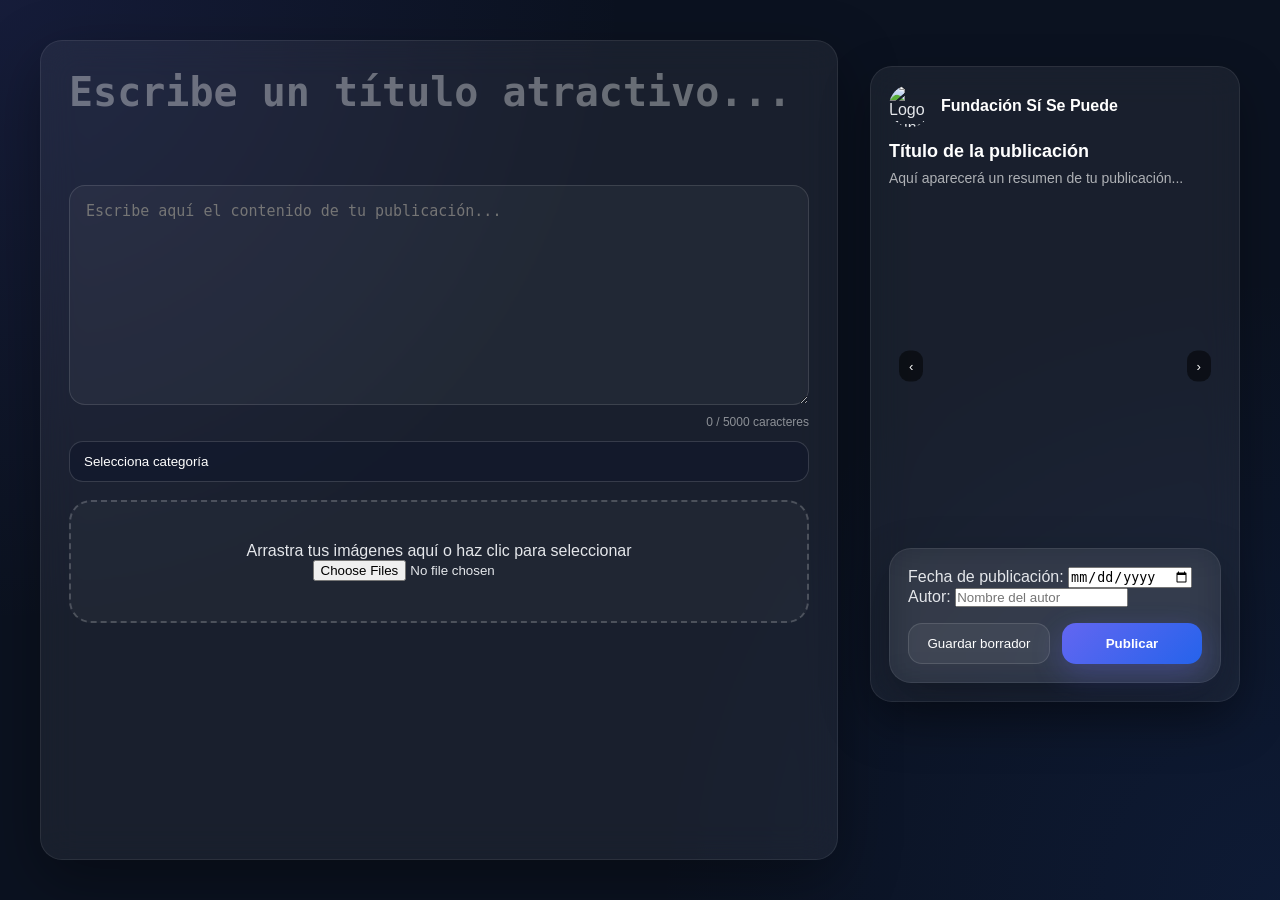
==== pages/añadir publicaciones/index.html @ c0f2b77d "Hice pagina de añadir publicaciones" ====
<!DOCTYPE html>
<html lang="es">
<head>
  <meta charset="UTF-8">
  <title>Añadir Publicación</title>
  <link rel="stylesheet" href="index.css">
</head>
<body>
  <div class="dashboard-container">
    <!-- Sección izquierda -->
    <section class="editor-section">
      <!-- Título -->
<textarea id="post-title" class="title-input" placeholder="Escribe un título atractivo..."></textarea>


      <!-- Descripción -->
      <textarea id="post-description" class="description-input" placeholder="Escribe aquí el contenido de tu publicación..."></textarea>
      <div class="char-counter">0 / 5000 caracteres</div>

      <!-- Categoría -->
      <select id="post-category" class="category-select">
        <option value="">Selecciona categoría</option>
        <option value="Noticias">Noticias</option>
        <option value="Eventos">Eventos</option>
        <option value="Historias">Historias</option>
      </select>

      <!-- Área drag & drop -->
      <div class="image-upload" id="image-upload">
        <p>Arrastra tus imágenes aquí o haz clic para seleccionar</p>
        <input type="file" id="post-images" multiple accept="image/*">
      </div>

      <!-- Galería -->
      <div class="image-gallery" id="image-gallery"></div>
    </section>

    <!-- Sección derecha -->
    <aside class="sidebar">
      <!-- Vista previa -->
<div class="preview-card">
  <!-- Encabezado tipo perfil -->
  <div class="preview-header">
    <img src="../../assets/images/logoencabezado.png" alt="Logo Fundación" class="preview-logo">
    <span class="preview-name">Fundación Sí Se Puede</span>
  </div>

  <!-- Título y descripción -->
  <h3 id="preview-title">Título de la publicación</h3>
  <p id="preview-description">Aquí aparecerá un resumen de tu publicación...</p>

  <!-- Carrusel de imágenes -->
<div class="preview-carousel">
  <div class="preview-carousel-track" id="preview-carousel-track">
    <!-- Aquí se insertarán las imágenes -->
  </div>
  <button class="carousel-btn prev" id="carousel-prev">‹</button>
  <button class="carousel-btn next" id="carousel-next">›</button>
</div>


      <!-- Configuración -->
<div class="settings-card">
  <label>Fecha de publicación:</label>
  <input type="date" id="post-date">

  <br> <!-- 🔹 Forzamos salto de línea -->

  <label>Autor:</label>
  <input type="text" id="post-author" placeholder="Nombre del autor">

  <!-- Botones -->
  <div class="buttons">
    <button class="btn-secondary" id="btn-draft">Guardar borrador</button>
    <button class="btn-primary" id="btn-publish">Publicar</button>
  </div>
</div>


    </aside>
  </div>

  <!-- Conexión al JS externo -->
  <script type="module" src="index.js"></script>
</body>
</html>
---- pages/añadir publicaciones/index.css ----
/* =========================================================
   RESET GENERAL
   (Normaliza márgenes y evita errores visuales)
========================================================= */

* {
  margin: 0;
  padding: 0;
  box-sizing: border-box;
}

/* =========================================================
   FONDO GENERAL DE LA PÁGINA
   (Fondo oscuro moderno tipo dashboard premium)
========================================================= */

body {
  font-family: 'Inter', sans-serif;

  background:
    radial-gradient(circle at top left, rgba(99,102,241,0.12), transparent 40%),
    radial-gradient(circle at bottom right, rgba(37,99,235,0.10), transparent 40%),
    #0b1220;

  color: #e5e7eb;
}

/* =========================================================
   LAYOUT PRINCIPAL
   (Divide editor izquierda y preview derecha)
========================================================= */

.dashboard-container {
  display: flex;
  gap: 32px;
  padding: 40px;
  min-height: 100vh;
}

/* =========================================================
   PANEL IZQUIERDO (EDITOR)
========================================================= */

.editor-section {
  flex: 2;

  background: rgba(255,255,255,0.06);
  border: 1px solid rgba(255,255,255,0.08);
  backdrop-filter: blur(18px);

  padding: 28px;
  border-radius: 22px;

  box-shadow: 0 20px 60px rgba(0,0,0,0.35);

  transition: 0.3s ease;
}

.editor-section:hover {
  transform: translateY(-3px);
}

/* =========================================================
   INPUT: TÍTULO
   (Tipo editor moderno grande)
========================================================= */

.title-input {
  width: 100%;
  font-size: 40px;
  font-weight: 800;

  background: transparent;
  border: none;
  outline: none;

  color: #ffffff;

  margin-bottom: 20px;

  resize: none;
}

.title-input::placeholder {
  color: rgba(255,255,255,0.35);
}

/* =========================================================
   INPUT: DESCRIPCIÓN
========================================================= */

.description-input {
  width: 100%;
  min-height: 220px;

  padding: 16px;

  border-radius: 16px;

  border: 1px solid rgba(255,255,255,0.12);
  background: rgba(255,255,255,0.04);

  color: #e5e7eb;

  font-size: 15px;

  outline: none;

  transition: 0.25s ease;
}

.description-input:focus {
  border-color: #6366f1;
  box-shadow: 0 0 0 4px rgba(99,102,241,0.2);
}

/* contador de caracteres */
.char-counter {
  text-align: right;
  font-size: 12px;
  color: rgba(255,255,255,0.5);
  margin-top: 6px;
}

/* =========================================================
   INPUTS GENERALES (categoría, fecha, autor)
========================================================= */

.category-select {
  width: 100%;

  margin-top: 12px;
  padding: 12px 14px;

  border-radius: 14px;

  background: rgba(15,23,42,0.6);

  border: 1px solid rgba(255,255,255,0.15);

  color: #ffffff;

  outline: none;

  cursor: pointer;

  transition: 0.25s ease;

  appearance: none; /* 🔥 elimina estilo nativo */
}

/* opciones dentro del select */
.category-select option {
  background: #0b1220;
  color: #ffffff;
}

/* hover/focus */
.category-select:focus {
  border-color: #6366f1;
  box-shadow: 0 0 0 4px rgba(99,102,241,0.25);
}
/* =========================================================
   ZONA DRAG & DROP IMÁGENES
========================================================= */

.image-upload {
  margin-top: 18px;

  padding: 40px;

  border-radius: 22px;

  border: 2px dashed rgba(255,255,255,0.2);

  background: rgba(255,255,255,0.03);

  text-align: center;

  cursor: pointer;

  transition: 0.3s ease;
}

.image-upload:hover {
  border-color: #6366f1;
  background: rgba(99,102,241,0.08);
  transform: translateY(-2px);
}

/* =========================================================
   GALERÍA DE MINIATURAS
========================================================= */

.image-gallery {
  display: grid;
  grid-template-columns: repeat(auto-fill, minmax(110px, 1fr));
  gap: 14px;

  margin-top: 20px;
}

/* miniatura */
.thumbnail {
  position: relative;

  height: 110px;

  border-radius: 16px;
  overflow: hidden;

  background: rgba(255,255,255,0.05);

  box-shadow: 0 10px 25px rgba(0,0,0,0.25);

  transition: 0.25s ease;
}

.thumbnail:hover {
  transform: scale(1.05);
  box-shadow: 0 20px 40px rgba(0,0,0,0.4);
}

.thumbnail img {
  width: 100%;
  height: 100%;
  object-fit: cover;
}

/* overlay eliminar */
.delete-label {
  position: absolute;
  inset: 0;

  display: flex;
  align-items: center;
  justify-content: center;

  background: rgba(15,23,42,0.75);
  backdrop-filter: blur(6px);

  color: white;

  opacity: 0;

  cursor: pointer;

  transition: 0.2s ease;
}

.thumbnail:hover .delete-label {
  opacity: 1;
}

/* =========================================================
   SIDEBAR DERECHA
========================================================= */

.sidebar {
  flex: 1;

  display: flex;
  flex-direction: column;

  gap: 40px; /* 🔥 antes 24px, ahora más aire real */

  padding-top: 10px;
}

/* =========================================================
   CARD DE PREVIEW Y CONFIGURACIÓN
========================================================= */

.preview-card,
.settings-card {
  background: rgba(255,255,255,0.06);
  border: 1px solid rgba(255,255,255,0.08);

  border-radius: 22px;

  padding: 18px;

  backdrop-filter: blur(18px);

  box-shadow: 0 20px 50px rgba(0,0,0,0.3);

  transition: 0.3s ease;

  margin-top: 16px;
}

.preview-card:hover,
.settings-card:hover {
  transform: translateY(-3px);
}

/* =========================================================
   HEADER PREVIEW (LOGO + NOMBRE)
========================================================= */

.preview-header {
  display: flex;
  align-items: center;
  gap: 10px;

  margin-bottom: 14px;
}

.preview-logo {
  width: 42px;
  height: 42px;
  border-radius: 50%;
  object-fit: cover;
}

.preview-name {
  font-weight: 600;
  color: #fff;
}

/* =========================================================
   TEXTO PREVIEW
========================================================= */

#preview-title {
  font-size: 18px;
  font-weight: 700;

  margin-bottom: 8px;

  color: #fff;
}

#preview-description {
  font-size: 14px;
  color: rgba(255,255,255,0.65);
}

/* =========================================================
   CARRUSEL (CORREGIDO + CENTRADO PERFECTO)
   🔥 ESTA ES LA PARTE ARREGLADA
========================================================= */

.preview-carousel {
  margin-top: 14px;

  border-radius: 18px;
  overflow: hidden;

  width: 100%;
  aspect-ratio: 1 / 1;

  position: relative;
}

/* track del carrusel */
.preview-carousel-track {
  display: flex;
  height: 100%;

  transition: transform 0.4s ease;
}

/* item del carrusel */
.preview-carousel-item {
  flex: 0 0 100%;

  height: 100%;

  position: relative;

  display: flex;
  align-items: center;
  justify-content: center;

  overflow: hidden;
}

/* 🔥 fondo borroso correcto */
.preview-carousel-item::before {
  content: "";

  position: absolute;
  inset: 0;

  background-image: inherit;
  background-size: cover;
  background-position: center;

  filter: blur(25px);
  transform: scale(1.3);

  z-index: 0;
}

/* 🔥 imagen principal centrada PERFECTAMENTE */
.preview-carousel-item img {
  position: relative;
  z-index: 1;

  max-width: 100%;
  max-height: 100%;

  object-fit: contain;

  margin: auto;
  display: block;
}

/* botones carrusel */
.carousel-btn {
  position: absolute;
  top: 50%;
  transform: translateY(-50%);

  background: rgba(0,0,0,0.5);
  color: #fff;

  border: none;

  padding: 8px 10px;

  border-radius: 10px;

  cursor: pointer;

  z-index: 2;
}

.carousel-btn.prev { left: 10px; }
.carousel-btn.next { right: 10px; }

/* =========================================================
   BOTONES ACCIÓN
========================================================= */

.buttons {
  display: flex;
  gap: 12px;
  margin-top: 16px;
}

.btn-primary {
  flex: 1;

  padding: 12px;

  border: none;
  border-radius: 14px;

  background: linear-gradient(135deg, #6366f1, #2563eb);

  color: #fff;

  font-weight: 600;

  cursor: pointer;

  transition: 0.3s ease;

  box-shadow: 0 10px 30px rgba(99,102,241,0.3);
}

.btn-primary:hover {
  transform: translateY(-3px);
  box-shadow: 0 20px 50px rgba(99,102,241,0.4);
}

.btn-secondary {
  flex: 1;

  padding: 12px;

  border-radius: 14px;

  background: rgba(255,255,255,0.06);
  border: 1px solid rgba(255,255,255,0.12);

  color: #fff;

  cursor: pointer;

  transition: 0.3s ease;
}

.btn-secondary:hover {
  background: rgba(255,255,255,0.1);
  transform: translateY(-2px);
}

/* =========================================================
   RESPONSIVE
========================================================= */

@media (max-width: 1024px) {
  .dashboard-container {
    flex-direction: column;
  }
}
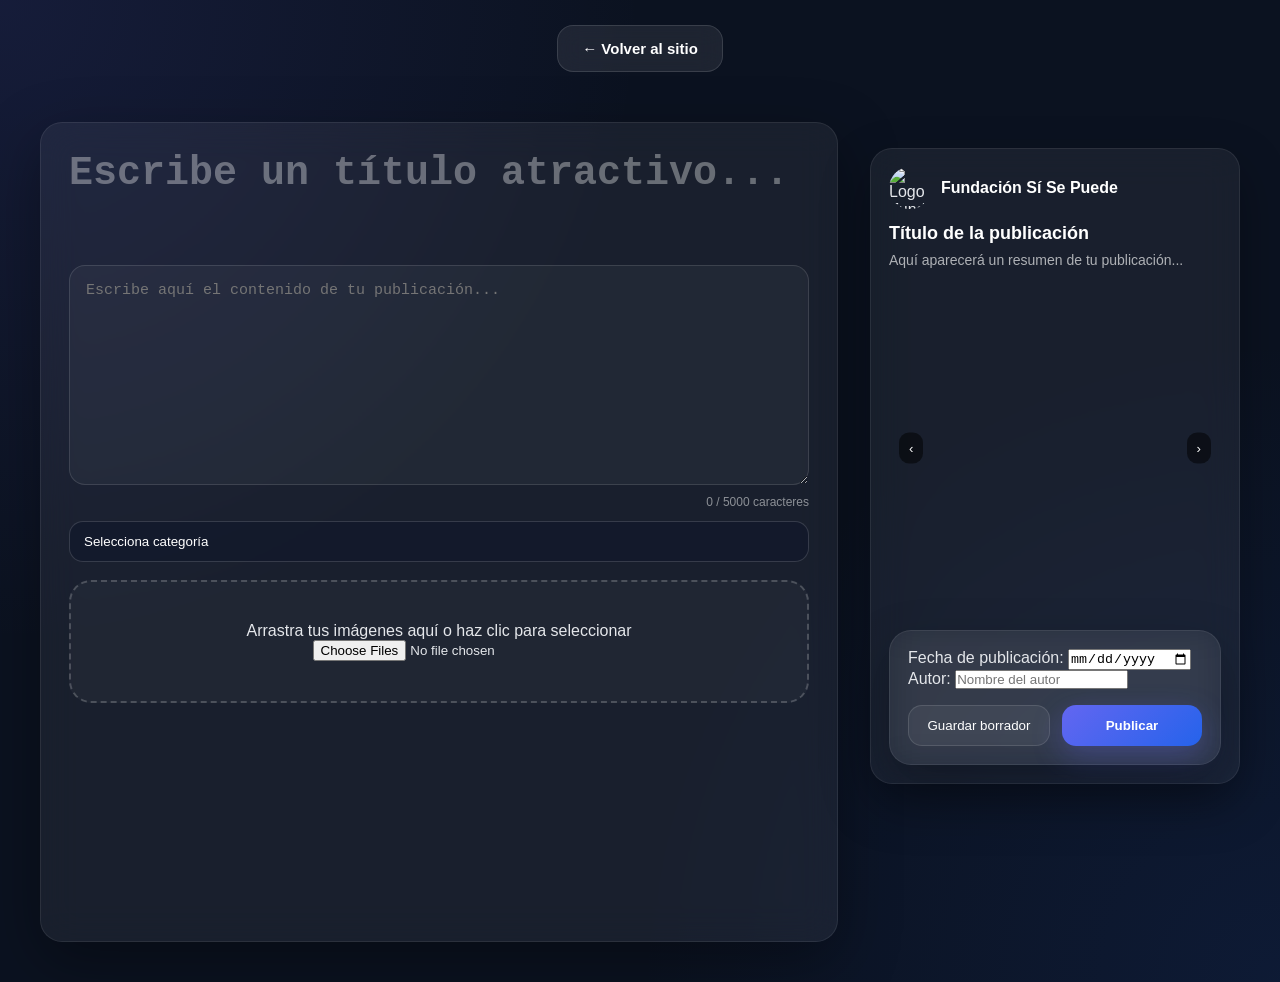
==== commit 369a49e6: "Hice pagina de añadir publicaciones 1" ====
--- a/pages/añadir publicaciones/index.html
+++ b/pages/añadir publicaciones/index.html
@@ -6,6 +6,11 @@
   <link rel="stylesheet" href="index.css">
 </head>
 <body>
+  <div class="top-bar">
+  <a href="../../index.html" class="back-btn">
+    ← Volver al sitio
+  </a>
+</div>
   <div class="dashboard-container">
     <!-- Sección izquierda -->
     <section class="editor-section">
--- a/pages/añadir publicaciones/index.css
+++ b/pages/añadir publicaciones/index.css
@@ -496,4 +496,51 @@
   .dashboard-container {
     flex-direction: column;
   }
+}
+/* =========================================================
+   CONTENEDOR SUPERIOR CENTRADO
+========================================================= */
+
+.top-bar {
+  display: flex;
+  justify-content: center;
+
+  padding-top: 25px;
+  padding-bottom: 10px;
+}
+
+/* =========================================================
+   BOTÓN VOLVER
+========================================================= */
+
+.back-btn {
+  display: inline-flex;
+  align-items: center;
+  justify-content: center;
+
+  padding: 14px 24px;
+
+  border-radius: 16px;
+
+  background: rgba(255,255,255,0.08);
+  border: 1px solid rgba(255,255,255,0.12);
+
+  color: #ffffff;
+  text-decoration: none;
+  font-weight: 600;
+  font-size: 15px;
+
+  backdrop-filter: blur(12px);
+
+  transition: all 0.3s ease;
+}
+
+.back-btn:hover {
+  transform: translateY(-2px);
+
+  background: rgba(99,102,241,0.15);
+
+  border-color: rgba(99,102,241,0.4);
+
+  box-shadow: 0 10px 30px rgba(99,102,241,0.25);
 }
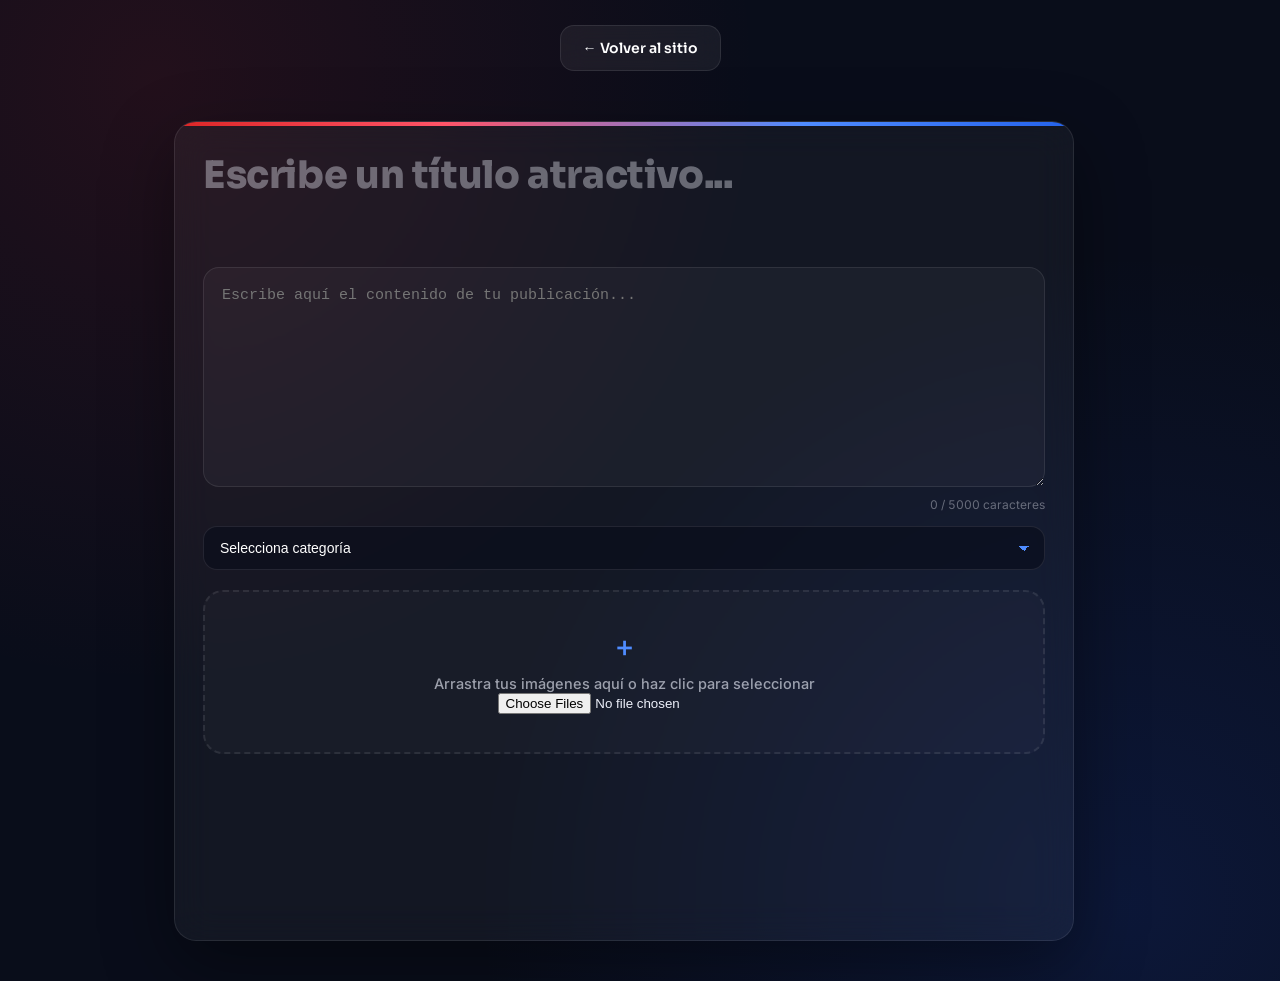
==== commit 63ef9dbe: "Hice pagina de EDITAR PORTADAS 8" ====
--- a/pages/añadir publicaciones/index.html
+++ b/pages/añadir publicaciones/index.html
@@ -33,17 +33,20 @@
       <!-- Área drag & drop -->
       <div class="image-upload" id="image-upload">
         <p>Arrastra tus imágenes aquí o haz clic para seleccionar</p>
-        <input type="file" id="post-images" multiple accept="image/*">
+<input type="file" id="post-images" multiple accept="image/*,video/*">
       </div>
 
       <!-- Galería -->
-      <div class="image-gallery" id="image-gallery"></div>
+<div class="image-gallery" id="image-gallery"></div>
+
+<!-- Botón editar tamaño (aplica a TODAS las imágenes de la publicación) -->
+<button id="btn-editar-tamano" class="btn-secondary hidden" style="margin-top:14px;">Editar tamaño</button>
     </section>
 
     <!-- Sección derecha -->
     <aside class="sidebar">
       <!-- Vista previa -->
-<div class="preview-card">
+<div class="preview-card hidden" id="preview-card">
   <!-- Encabezado tipo perfil -->
   <div class="preview-header">
     <img src="../../assets/images/logoencabezado.png" alt="Logo Fundación" class="preview-logo">
@@ -51,11 +54,11 @@
   </div>
 
   <!-- Título y descripción -->
-  <h3 id="preview-title">Título de la publicación</h3>
-  <p id="preview-description">Aquí aparecerá un resumen de tu publicación...</p>
+  <h3 id="preview-title" class="hidden"></h3>
+  <p id="preview-description" class="hidden"></p>
 
   <!-- Carrusel de imágenes -->
-<div class="preview-carousel">
+<div class="preview-carousel hidden" id="preview-carousel">
   <div class="preview-carousel-track" id="preview-carousel-track">
     <!-- Aquí se insertarán las imágenes -->
   </div>
@@ -85,7 +88,54 @@
     </aside>
   </div>
 
+<!-- Modal de recorte de imagen -->
+<div id="crop-modal" class="crop-modal hidden">
+  <div class="crop-modal-content">
+
+    <div id="crop-step-ratio" class="crop-step">
+      <h3>Elige el formato de la imagen</h3>
+      <div class="ratio-options">
+        <button class="ratio-btn" data-ratio="1">
+          <div class="ratio-preview square"></div>
+          <span>1:1 (Cuadrada)</span>
+        </button>
+        <button class="ratio-btn" data-ratio="0.8">
+          <div class="ratio-preview portrait"></div>
+          <span>4:5 (Vertical)</span>
+        </button>
+        <button class="ratio-btn" data-ratio="1.7778">
+          <div class="ratio-preview landscape"></div>
+          <span>16:9 (Horizontal)</span>
+        </button>
+      </div>
+    </div>
+
+    <div id="crop-step-editor" class="crop-step hidden">
+      <h3>Ajusta el recorte</h3>
+      <div class="crop-editor-frame">
+        <div class="crop-image-container">
+          <img id="crop-editor-image" src="" alt="Imagen a recortar">
+          <video id="crop-editor-video" class="hidden" muted loop></video>
+          <div id="crop-editor-overlay" class="crop-editor-overlay"></div>
+        </div>
+      </div>
+      <div class="crop-modal-actions">
+        <button id="crop-cancel-btn" class="btn-secondary">Cancelar</button>
+        <button id="crop-confirm-btn" class="btn-primary">Confirmar recorte</button>
+      </div>
+    </div>
+
+  </div>
+</div>
+<!-- Overlay de estado de publicación -->
+<div id="status-overlay" class="status-overlay hidden">
+  <div class="status-box">
+    <div id="status-spinner" class="status-spinner"></div>
+    <div id="status-check" class="status-check hidden">✓</div>
+    <p id="status-text">Subiendo publicación...</p>
+  </div>
+</div>
   <!-- Conexión al JS externo -->
-  <script type="module" src="index.js"></script>
+<script type="module" src="index.js?v=2"></script>
 </body>
 </html>
--- a/pages/añadir publicaciones/index.css
+++ b/pages/añadir publicaciones/index.css
@@ -1,6 +1,11 @@
+/* =========================================================
+   TIPOGRAFÍA — Sora para títulos/acentos, Inter para cuerpo
+========================================================= */
+
+@import url('https://fonts.googleapis.com/css2?family=Sora:wght@600;700;800&family=Inter:wght@400;500;600;700&display=swap');
+
 /* =========================================================
    RESET GENERAL
-   (Normaliza márgenes y evita errores visuales)
 ========================================================= */
 
 * {
@@ -10,24 +15,53 @@
 }
 
 /* =========================================================
+   TOKENS DE DISEÑO
+   Paleta: azul y rojo institucionales de la Fundación,
+   con un dorado cálido como acento de "esperanza" puntual.
+========================================================= */
+
+:root {
+  --bg-deep: #090d1a;
+  --bg-glow-blue: rgba(29, 78, 216, 0.16);
+  --bg-glow-red: rgba(220, 38, 38, 0.12);
+
+  --panel: rgba(255, 255, 255, 0.045);
+  --panel-border: rgba(255, 255, 255, 0.09);
+
+  --blue: #2563eb;
+  --blue-bright: #4f8cff;
+  --red: #dc2626;
+  --red-bright: #ff5468;
+  --gold: #f5b942;
+
+  --text: #eef1fb;
+  --text-muted: rgba(238, 241, 251, 0.62);
+  --text-faint: rgba(238, 241, 251, 0.38);
+
+  --ribbon: linear-gradient(90deg, var(--red) 0%, var(--red-bright) 30%, var(--blue-bright) 70%, var(--blue) 100%);
+}
+
+/* =========================================================
    FONDO GENERAL DE LA PÁGINA
-   (Fondo oscuro moderno tipo dashboard premium)
 ========================================================= */
 
 body {
   font-family: 'Inter', sans-serif;
 
   background:
-    radial-gradient(circle at top left, rgba(99,102,241,0.12), transparent 40%),
-    radial-gradient(circle at bottom right, rgba(37,99,235,0.10), transparent 40%),
-    #0b1220;
-
-  color: #e5e7eb;
+    radial-gradient(circle at 12% 8%, var(--bg-glow-red), transparent 42%),
+    radial-gradient(circle at 88% 92%, var(--bg-glow-blue), transparent 45%),
+    var(--bg-deep);
+
+  color: var(--text);
+}
+
+h1, h2, h3, h4, .preview-name, .btn-primary, .btn-secondary, .ratio-btn span {
+  font-family: 'Sora', sans-serif;
 }
 
 /* =========================================================
    LAYOUT PRINCIPAL
-   (Divide editor izquierda y preview derecha)
 ========================================================= */
 
 .dashboard-container {
@@ -37,23 +71,67 @@
   min-height: 100vh;
 }
 
+.editor-section {
+  transition: flex 0.5s ease, max-width 0.5s ease;
+}
+
+.sidebar {
+  opacity: 0;
+  transform: translateX(30px);
+  max-width: 0;
+  overflow: hidden;
+  transition: opacity 0.5s ease, transform 0.5s ease, max-width 0.5s ease;
+}
+
+.dashboard-container.con-contenido .editor-section {
+  flex: 2;
+}
+
+.dashboard-container.con-contenido .sidebar {
+  opacity: 1;
+  transform: translateX(0);
+  max-width: 500px;
+  flex: 1;
+}
+
+.dashboard-container:not(.con-contenido) .editor-section {
+  flex: 1;
+  max-width: 900px;
+  margin: 0 auto;
+}
+
 /* =========================================================
    PANEL IZQUIERDO (EDITOR)
+   Signature: cinta bicolor rojo→azul en el borde superior,
+   la misma que reaparece en el header de la vista previa y
+   en el botón de publicar — el hilo visual de la marca.
 ========================================================= */
 
 .editor-section {
-  flex: 2;
-
-  background: rgba(255,255,255,0.06);
-  border: 1px solid rgba(255,255,255,0.08);
+  position: relative;
+
+  background: var(--panel);
+  border: 1px solid var(--panel-border);
   backdrop-filter: blur(18px);
 
-  padding: 28px;
+  padding: 32px 28px 28px;
   border-radius: 22px;
 
-  box-shadow: 0 20px 60px rgba(0,0,0,0.35);
+  box-shadow: 0 24px 70px rgba(0, 0, 0, 0.4);
 
   transition: 0.3s ease;
+
+  overflow: hidden;
+}
+
+.editor-section::before {
+  content: "";
+  position: absolute;
+  top: 0;
+  left: 0;
+  right: 0;
+  height: 4px;
+  background: var(--ribbon);
 }
 
 .editor-section:hover {
@@ -62,13 +140,15 @@
 
 /* =========================================================
    INPUT: TÍTULO
-   (Tipo editor moderno grande)
 ========================================================= */
 
 .title-input {
   width: 100%;
-  font-size: 40px;
+  font-family: 'Sora', sans-serif;
+  font-size: 38px;
   font-weight: 800;
+  letter-spacing: -0.01em;
+  line-height: 1.15;
 
   background: transparent;
   border: none;
@@ -76,13 +156,13 @@
 
   color: #ffffff;
 
-  margin-bottom: 20px;
+  margin-bottom: 22px;
 
   resize: none;
 }
 
 .title-input::placeholder {
-  color: rgba(255,255,255,0.35);
+  color: var(--text-faint);
 }
 
 /* =========================================================
@@ -93,16 +173,17 @@
   width: 100%;
   min-height: 220px;
 
-  padding: 16px;
+  padding: 16px 18px;
 
   border-radius: 16px;
 
-  border: 1px solid rgba(255,255,255,0.12);
-  background: rgba(255,255,255,0.04);
-
-  color: #e5e7eb;
+  border: 1px solid var(--panel-border);
+  background: rgba(255, 255, 255, 0.035);
+
+  color: var(--text);
 
   font-size: 15px;
+  line-height: 1.6;
 
   outline: none;
 
@@ -110,35 +191,37 @@
 }
 
 .description-input:focus {
-  border-color: #6366f1;
-  box-shadow: 0 0 0 4px rgba(99,102,241,0.2);
-}
-
-/* contador de caracteres */
+  border-color: var(--blue-bright);
+  box-shadow: 0 0 0 4px rgba(79, 140, 255, 0.18);
+}
+
 .char-counter {
   text-align: right;
   font-size: 12px;
-  color: rgba(255,255,255,0.5);
+  color: var(--text-faint);
   margin-top: 6px;
-}
-
-/* =========================================================
-   INPUTS GENERALES (categoría, fecha, autor)
+  font-variant-numeric: tabular-nums;
+}
+
+/* =========================================================
+   CATEGORÍA
 ========================================================= */
 
 .category-select {
   width: 100%;
 
-  margin-top: 12px;
-  padding: 12px 14px;
+  margin-top: 14px;
+  padding: 13px 16px;
 
   border-radius: 14px;
 
-  background: rgba(15,23,42,0.6);
-
-  border: 1px solid rgba(255,255,255,0.15);
+  background: rgba(9, 13, 26, 0.6);
+
+  border: 1px solid var(--panel-border);
 
   color: #ffffff;
+  font-size: 14px;
+  font-weight: 500;
 
   outline: none;
 
@@ -146,34 +229,39 @@
 
   transition: 0.25s ease;
 
-  appearance: none; /* 🔥 elimina estilo nativo */
-}
-
-/* opciones dentro del select */
+  appearance: none;
+
+  background-image: linear-gradient(45deg, transparent 50%, var(--blue-bright) 50%),
+                     linear-gradient(135deg, var(--blue-bright) 50%, transparent 50%);
+  background-position: calc(100% - 20px) center, calc(100% - 15px) center;
+  background-size: 5px 5px, 5px 5px;
+  background-repeat: no-repeat;
+}
+
 .category-select option {
   background: #0b1220;
   color: #ffffff;
 }
 
-/* hover/focus */
 .category-select:focus {
-  border-color: #6366f1;
-  box-shadow: 0 0 0 4px rgba(99,102,241,0.25);
-}
-/* =========================================================
-   ZONA DRAG & DROP IMÁGENES
+  border-color: var(--blue-bright);
+  box-shadow: 0 0 0 4px rgba(79, 140, 255, 0.2);
+}
+
+/* =========================================================
+   ZONA DRAG & DROP
 ========================================================= */
 
 .image-upload {
-  margin-top: 18px;
-
-  padding: 40px;
-
-  border-radius: 22px;
-
-  border: 2px dashed rgba(255,255,255,0.2);
-
-  background: rgba(255,255,255,0.03);
+  margin-top: 20px;
+
+  padding: 38px 30px;
+
+  border-radius: 20px;
+
+  border: 2px dashed var(--panel-border);
+
+  background: rgba(255, 255, 255, 0.025);
 
   text-align: center;
 
@@ -182,9 +270,24 @@
   transition: 0.3s ease;
 }
 
+.image-upload p {
+  color: var(--text-muted);
+  font-size: 14.5px;
+  font-weight: 500;
+}
+
+.image-upload::before {
+  content: "＋";
+  display: block;
+  font-size: 26px;
+  font-weight: 700;
+  color: var(--blue-bright);
+  margin-bottom: 10px;
+}
+
 .image-upload:hover {
-  border-color: #6366f1;
-  background: rgba(99,102,241,0.08);
+  border-color: var(--blue-bright);
+  background: rgba(79, 140, 255, 0.07);
   transform: translateY(-2px);
 }
 
@@ -200,25 +303,26 @@
   margin-top: 20px;
 }
 
-/* miniatura */
 .thumbnail {
   position: relative;
 
   height: 110px;
 
-  border-radius: 16px;
+  border-radius: 14px;
   overflow: hidden;
 
-  background: rgba(255,255,255,0.05);
-
-  box-shadow: 0 10px 25px rgba(0,0,0,0.25);
+  background: rgba(255, 255, 255, 0.05);
+  border: 1px solid var(--panel-border);
+
+  box-shadow: 0 10px 25px rgba(0, 0, 0, 0.3);
 
   transition: 0.25s ease;
 }
 
 .thumbnail:hover {
   transform: scale(1.05);
-  box-shadow: 0 20px 40px rgba(0,0,0,0.4);
+  box-shadow: 0 16px 36px rgba(0, 0, 0, 0.45);
+  border-color: var(--blue-bright);
 }
 
 .thumbnail img {
@@ -227,7 +331,6 @@
   object-fit: cover;
 }
 
-/* overlay eliminar */
 .delete-label {
   position: absolute;
   inset: 0;
@@ -236,7 +339,7 @@
   align-items: center;
   justify-content: center;
 
-  background: rgba(15,23,42,0.75);
+  background: rgba(9, 13, 26, 0.8);
   backdrop-filter: blur(6px);
 
   color: white;
@@ -262,7 +365,7 @@
   display: flex;
   flex-direction: column;
 
-  gap: 40px; /* 🔥 antes 24px, ahora más aire real */
+  gap: 40px;
 
   padding-top: 10px;
 }
@@ -273,20 +376,35 @@
 
 .preview-card,
 .settings-card {
-  background: rgba(255,255,255,0.06);
-  border: 1px solid rgba(255,255,255,0.08);
+  position: relative;
+
+  background: var(--panel);
+  border: 1px solid var(--panel-border);
 
   border-radius: 22px;
 
-  padding: 18px;
+  padding: 20px;
 
   backdrop-filter: blur(18px);
 
-  box-shadow: 0 20px 50px rgba(0,0,0,0.3);
+  box-shadow: 0 24px 60px rgba(0, 0, 0, 0.35);
 
   transition: 0.3s ease;
 
   margin-top: 16px;
+
+  overflow: hidden;
+}
+
+.preview-card::before,
+.settings-card::before {
+  content: "";
+  position: absolute;
+  top: 0;
+  left: 0;
+  right: 0;
+  height: 3px;
+  background: var(--ribbon);
 }
 
 .preview-card:hover,
@@ -301,9 +419,9 @@
 .preview-header {
   display: flex;
   align-items: center;
-  gap: 10px;
-
-  margin-bottom: 14px;
+  gap: 11px;
+
+  margin-bottom: 16px;
 }
 
 .preview-logo {
@@ -311,11 +429,14 @@
   height: 42px;
   border-radius: 50%;
   object-fit: cover;
+  border: 2px solid var(--panel-border);
 }
 
 .preview-name {
-  font-weight: 600;
+  font-weight: 700;
+  font-size: 14.5px;
   color: #fff;
+  letter-spacing: 0.01em;
 }
 
 /* =========================================================
@@ -323,8 +444,10 @@
 ========================================================= */
 
 #preview-title {
-  font-size: 18px;
+  font-family: 'Sora', sans-serif;
+  font-size: 19px;
   font-weight: 700;
+  line-height: 1.3;
 
   margin-bottom: 8px;
 
@@ -333,12 +456,14 @@
 
 #preview-description {
   font-size: 14px;
-  color: rgba(255,255,255,0.65);
-}
-
-/* =========================================================
-   CARRUSEL (CORREGIDO + CENTRADO PERFECTO)
-   🔥 ESTA ES LA PARTE ARREGLADA
+  line-height: 1.55;
+  color: var(--text-muted);
+}
+
+/* =========================================================
+   CARRUSEL DE VISTA PREVIA
+   ⚠️ Propiedades estructurales (aspect-ratio, flex, position,
+   overflow) sin tocar: el JS mide y calcula sobre ellas.
 ========================================================= */
 
 .preview-carousel {
@@ -351,9 +476,10 @@
   aspect-ratio: 1 / 1;
 
   position: relative;
-}
-
-/* track del carrusel */
+
+  border: 1px solid var(--panel-border);
+}
+
 .preview-carousel-track {
   display: flex;
   height: 100%;
@@ -361,7 +487,6 @@
   transition: transform 0.4s ease;
 }
 
-/* item del carrusel */
 .preview-carousel-item {
   flex: 0 0 100%;
 
@@ -376,7 +501,6 @@
   overflow: hidden;
 }
 
-/* 🔥 fondo borroso correcto */
 .preview-carousel-item::before {
   content: "";
 
@@ -387,13 +511,12 @@
   background-size: cover;
   background-position: center;
 
-  filter: blur(25px);
+  filter: blur(25px) saturate(1.2);
   transform: scale(1.3);
 
   z-index: 0;
 }
 
-/* 🔥 imagen principal centrada PERFECTAMENTE */
 .preview-carousel-item img {
   position: relative;
   z-index: 1;
@@ -407,24 +530,29 @@
   display: block;
 }
 
-/* botones carrusel */
 .carousel-btn {
   position: absolute;
   top: 50%;
   transform: translateY(-50%);
 
-  background: rgba(0,0,0,0.5);
+  background: rgba(9, 13, 26, 0.65);
   color: #fff;
-
-  border: none;
-
-  padding: 8px 10px;
+  border: 1px solid rgba(255, 255, 255, 0.15);
+
+  padding: 9px 12px;
 
   border-radius: 10px;
 
   cursor: pointer;
 
   z-index: 2;
+
+  transition: 0.2s ease;
+}
+
+.carousel-btn:hover {
+  background: var(--blue);
+  border-color: var(--blue-bright);
 }
 
 .carousel-btn.prev { left: 10px; }
@@ -437,46 +565,50 @@
 .buttons {
   display: flex;
   gap: 12px;
-  margin-top: 16px;
+  margin-top: 18px;
 }
 
 .btn-primary {
   flex: 1;
 
-  padding: 12px;
+  padding: 13px;
 
   border: none;
   border-radius: 14px;
 
-  background: linear-gradient(135deg, #6366f1, #2563eb);
+  background: linear-gradient(120deg, var(--red) 0%, var(--red-bright) 45%, var(--blue-bright) 100%);
 
   color: #fff;
 
-  font-weight: 600;
+  font-weight: 700;
+  font-size: 14px;
+  letter-spacing: 0.01em;
 
   cursor: pointer;
 
   transition: 0.3s ease;
 
-  box-shadow: 0 10px 30px rgba(99,102,241,0.3);
+  box-shadow: 0 12px 30px rgba(220, 38, 38, 0.25);
 }
 
 .btn-primary:hover {
   transform: translateY(-3px);
-  box-shadow: 0 20px 50px rgba(99,102,241,0.4);
+  box-shadow: 0 18px 44px rgba(79, 140, 255, 0.32);
 }
 
 .btn-secondary {
   flex: 1;
 
-  padding: 12px;
+  padding: 13px;
 
   border-radius: 14px;
 
-  background: rgba(255,255,255,0.06);
-  border: 1px solid rgba(255,255,255,0.12);
-
-  color: #fff;
+  background: rgba(255, 255, 255, 0.06);
+  border: 1px solid var(--panel-border);
+
+  color: var(--text);
+  font-weight: 600;
+  font-size: 14px;
 
   cursor: pointer;
 
@@ -484,7 +616,8 @@
 }
 
 .btn-secondary:hover {
-  background: rgba(255,255,255,0.1);
+  background: rgba(255, 255, 255, 0.1);
+  border-color: var(--blue-bright);
   transform: translateY(-2px);
 }
 
@@ -497,8 +630,9 @@
     flex-direction: column;
   }
 }
-/* =========================================================
-   CONTENEDOR SUPERIOR CENTRADO
+
+/* =========================================================
+   BARRA SUPERIOR
 ========================================================= */
 
 .top-bar {
@@ -509,26 +643,24 @@
   padding-bottom: 10px;
 }
 
-/* =========================================================
-   BOTÓN VOLVER
-========================================================= */
-
 .back-btn {
   display: inline-flex;
   align-items: center;
   justify-content: center;
-
-  padding: 14px 24px;
-
-  border-radius: 16px;
-
-  background: rgba(255,255,255,0.08);
-  border: 1px solid rgba(255,255,255,0.12);
+  gap: 6px;
+
+  padding: 13px 22px;
+
+  border-radius: 14px;
+
+  background: rgba(255, 255, 255, 0.06);
+  border: 1px solid var(--panel-border);
 
   color: #ffffff;
   text-decoration: none;
+  font-family: 'Sora', sans-serif;
   font-weight: 600;
-  font-size: 15px;
+  font-size: 14px;
 
   backdrop-filter: blur(12px);
 
@@ -538,9 +670,365 @@
 .back-btn:hover {
   transform: translateY(-2px);
 
-  background: rgba(99,102,241,0.15);
-
-  border-color: rgba(99,102,241,0.4);
-
-  box-shadow: 0 10px 30px rgba(99,102,241,0.25);
+  background: rgba(220, 38, 38, 0.1);
+  border-color: var(--red-bright);
+
+  box-shadow: 0 10px 30px rgba(220, 38, 38, 0.2);
+}
+
+/* =========================================================
+   MODAL DE RECORTE
+   ⚠️ Todo lo estructural (aspect-ratio, position: absolute,
+   translate centering) se conserva intacto: el editor de
+   recorte depende de estas medidas exactas.
+========================================================= */
+
+.crop-modal {
+  position: fixed;
+  inset: 0;
+  background: rgba(5, 8, 16, 0.82);
+  backdrop-filter: blur(4px);
+  display: flex;
+  align-items: center;
+  justify-content: center;
+  z-index: 10000;
+}
+
+.crop-modal.hidden { display: none; }
+
+.crop-modal-content {
+  background: #0c1120;
+  border: 1px solid var(--panel-border);
+  border-radius: 22px;
+  padding: 30px;
+  max-width: 90vw;
+  max-height: 90vh;
+  overflow: auto;
+  color: #fff;
+  text-align: center;
+  box-shadow: 0 30px 90px rgba(0, 0, 0, 0.55);
+}
+
+.crop-modal-content h3 {
+  font-family: 'Sora', sans-serif;
+  margin-bottom: 22px;
+  font-size: 18px;
+  font-weight: 700;
+}
+
+.crop-step.hidden { display: none; }
+
+.ratio-options {
+  display: flex;
+  gap: 18px;
+  justify-content: center;
+}
+
+.ratio-btn {
+  background: rgba(255, 255, 255, 0.045);
+  border: 1px solid var(--panel-border);
+  border-radius: 16px;
+  padding: 18px;
+  color: #fff;
+  cursor: pointer;
+  display: flex;
+  flex-direction: column;
+  align-items: center;
+  gap: 12px;
+  transition: 0.25s ease;
+}
+
+.ratio-btn span {
+  font-size: 13px;
+  font-weight: 600;
+}
+
+.ratio-btn:hover {
+  border-color: var(--blue-bright);
+  background: rgba(79, 140, 255, 0.1);
+  transform: translateY(-2px);
+}
+
+.ratio-preview {
+  background: rgba(255, 255, 255, 0.12);
+  border: 2px solid var(--blue-bright);
+  border-radius: 3px;
+}
+
+.ratio-preview.square { width: 70px; height: 70px; }
+.ratio-preview.portrait { width: 62px; height: 78px; }
+.ratio-preview.landscape { width: 90px; height: 50px; }
+
+.crop-editor-frame {
+  width: 70vw;
+  max-width: 480px;
+  aspect-ratio: 1 / 1;
+  margin: 0 auto 22px;
+  background: #000;
+  display: flex;
+  align-items: center;
+  justify-content: center;
+  border-radius: 16px;
+  overflow: hidden;
+  border: 1px solid var(--panel-border);
+}
+
+.crop-image-container {
+  position: relative;
+  width: 100%;
+  height: 100%;
+  display: flex;
+  align-items: center;
+  justify-content: center;
+}
+
+#crop-editor-image {
+  max-width: 100%;
+  max-height: 100%;
+  position: absolute;
+  top: 50%;
+  left: 50%;
+  transform: translate(-50%, -50%);
+}
+
+#crop-editor-video {
+  max-width: 100%;
+  max-height: 100%;
+  position: absolute;
+  top: 50%;
+  left: 50%;
+  transform: translate(-50%, -50%);
+}
+
+.crop-editor-overlay {
+  position: absolute;
+  top: 50%;
+  left: 50%;
+  transform: translate(-50%, -50%);
+  border: 2px solid var(--gold);
+  box-shadow: 0 0 0 9999px rgba(5, 8, 16, 0.6);
+  cursor: grab;
+}
+
+.crop-editor-overlay:active {
+  cursor: grabbing;
+}
+
+.crop-modal-actions {
+  display: flex;
+  gap: 12px;
+  justify-content: center;
+}
+
+.crop-modal-actions .btn-primary,
+.crop-modal-actions .btn-secondary {
+  flex: none;
+  min-width: 160px;
+}
+
+.hidden { display: none !important; }
+
+/* =========================================================
+   ACCIONES SOBRE MINIATURAS
+========================================================= */
+
+.thumbnail .thumb-actions {
+  position: absolute;
+  inset: 0;
+  display: flex;
+  flex-direction: column;
+  opacity: 0;
+  transition: 0.2s ease;
+}
+
+.thumbnail:hover .thumb-actions {
+  opacity: 1;
+}
+
+.thumbnail .thumb-actions button {
+  flex: 1;
+  border: none;
+  color: #fff;
+  font-size: 12px;
+  font-weight: 700;
+  cursor: pointer;
+  backdrop-filter: blur(4px);
+}
+
+.thumbnail .btn-edit-size {
+  background: rgba(37, 99, 235, 0.8);
+}
+
+.thumbnail .btn-edit-size:hover {
+  background: rgba(37, 99, 235, 0.95);
+}
+
+.thumbnail .btn-delete-thumb {
+  background: rgba(220, 38, 38, 0.8);
+}
+
+.thumbnail .btn-delete-thumb:hover {
+  background: rgba(220, 38, 38, 0.95);
+}
+
+.thumbnail {
+  position: relative;
+}
+
+#btn-editar-tamano {
+  width: 100%;
+}
+
+/* =========================================================
+   VIDEO — miniatura y vista previa
+========================================================= */
+
+.thumbnail video {
+  width: 100%;
+  height: 100%;
+  object-fit: cover;
+}
+
+.preview-carousel-item.video-item {
+  display: flex;
+  align-items: center;
+  justify-content: center;
+}
+
+.preview-carousel-item.video-item video {
+  max-width: 100%;
+  max-height: 100%;
+  position: relative;
+  z-index: 1;
+}
+
+.video-mute-btn {
+  position: absolute;
+  bottom: 12px;
+  right: 12px;
+  z-index: 2;
+  background: rgba(9, 13, 26, 0.7);
+  border: 1px solid rgba(255, 255, 255, 0.15);
+  color: #fff;
+  width: 34px;
+  height: 34px;
+  border-radius: 50%;
+  cursor: pointer;
+  font-size: 14px;
+  transition: 0.2s ease;
+}
+
+.video-mute-btn:hover {
+  background: var(--blue);
+}
+
+.video-play-btn {
+  position: absolute;
+  top: 50%;
+  left: 50%;
+  transform: translate(-50%, -50%);
+  z-index: 2;
+  background: rgba(9, 13, 26, 0.7);
+  border: 1px solid rgba(255, 255, 255, 0.15);
+  color: #fff;
+  width: 54px;
+  height: 54px;
+  border-radius: 50%;
+  cursor: pointer;
+  font-size: 18px;
+  transition: 0.2s ease;
+}
+
+.video-play-btn:hover {
+  background: var(--red);
+}
+/* =========================================================
+   OVERLAY DE ESTADO (subiendo / publicado)
+========================================================= */
+
+.status-overlay {
+  position: fixed;
+  inset: 0;
+  background: rgba(5, 8, 16, 0.75);
+  backdrop-filter: blur(4px);
+  display: flex;
+  align-items: center;
+  justify-content: center;
+  z-index: 20000;
+}
+
+.status-overlay.hidden { display: none; }
+
+.status-box {
+  background: #0c1120;
+  border: 1px solid var(--panel-border);
+  border-radius: 20px;
+  padding: 36px 44px;
+  display: flex;
+  flex-direction: column;
+  align-items: center;
+  gap: 16px;
+  box-shadow: 0 30px 90px rgba(0, 0, 0, 0.55);
+  min-width: 260px;
+}
+
+.status-spinner {
+  width: 42px;
+  height: 42px;
+  border-radius: 50%;
+  border: 4px solid rgba(255, 255, 255, 0.12);
+  border-top-color: var(--blue-bright);
+  animation: girar 0.8s linear infinite;
+}
+
+.status-spinner.hidden { display: none; }
+
+@keyframes girar {
+  to { transform: rotate(360deg); }
+}
+
+.status-check {
+  width: 42px;
+  height: 42px;
+  border-radius: 50%;
+  background: #16a34a;
+  color: #fff;
+  display: flex;
+  align-items: center;
+  justify-content: center;
+  font-size: 22px;
+  font-weight: 700;
+}
+
+#status-text {
+  font-family: 'Sora', sans-serif;
+  font-size: 14.5px;
+  font-weight: 600;
+  color: var(--text);
+  text-align: center;
+}
+
+/* =========================================================
+   CAMPOS CON ERROR DE VALIDACIÓN
+========================================================= */
+
+.campo-error {
+  border-color: var(--red-bright) !important;
+  box-shadow: 0 0 0 4px rgba(255, 84, 104, 0.18) !important;
+}
+
+.image-upload.campo-error {
+  border-color: var(--red-bright) !important;
+}
+
+.form-error-msg {
+  color: var(--red-bright);
+  font-size: 13px;
+  font-weight: 600;
+  margin-top: 10px;
+  display: none;
+}
+
+.form-error-msg.visible {
+  display: block;
 }
